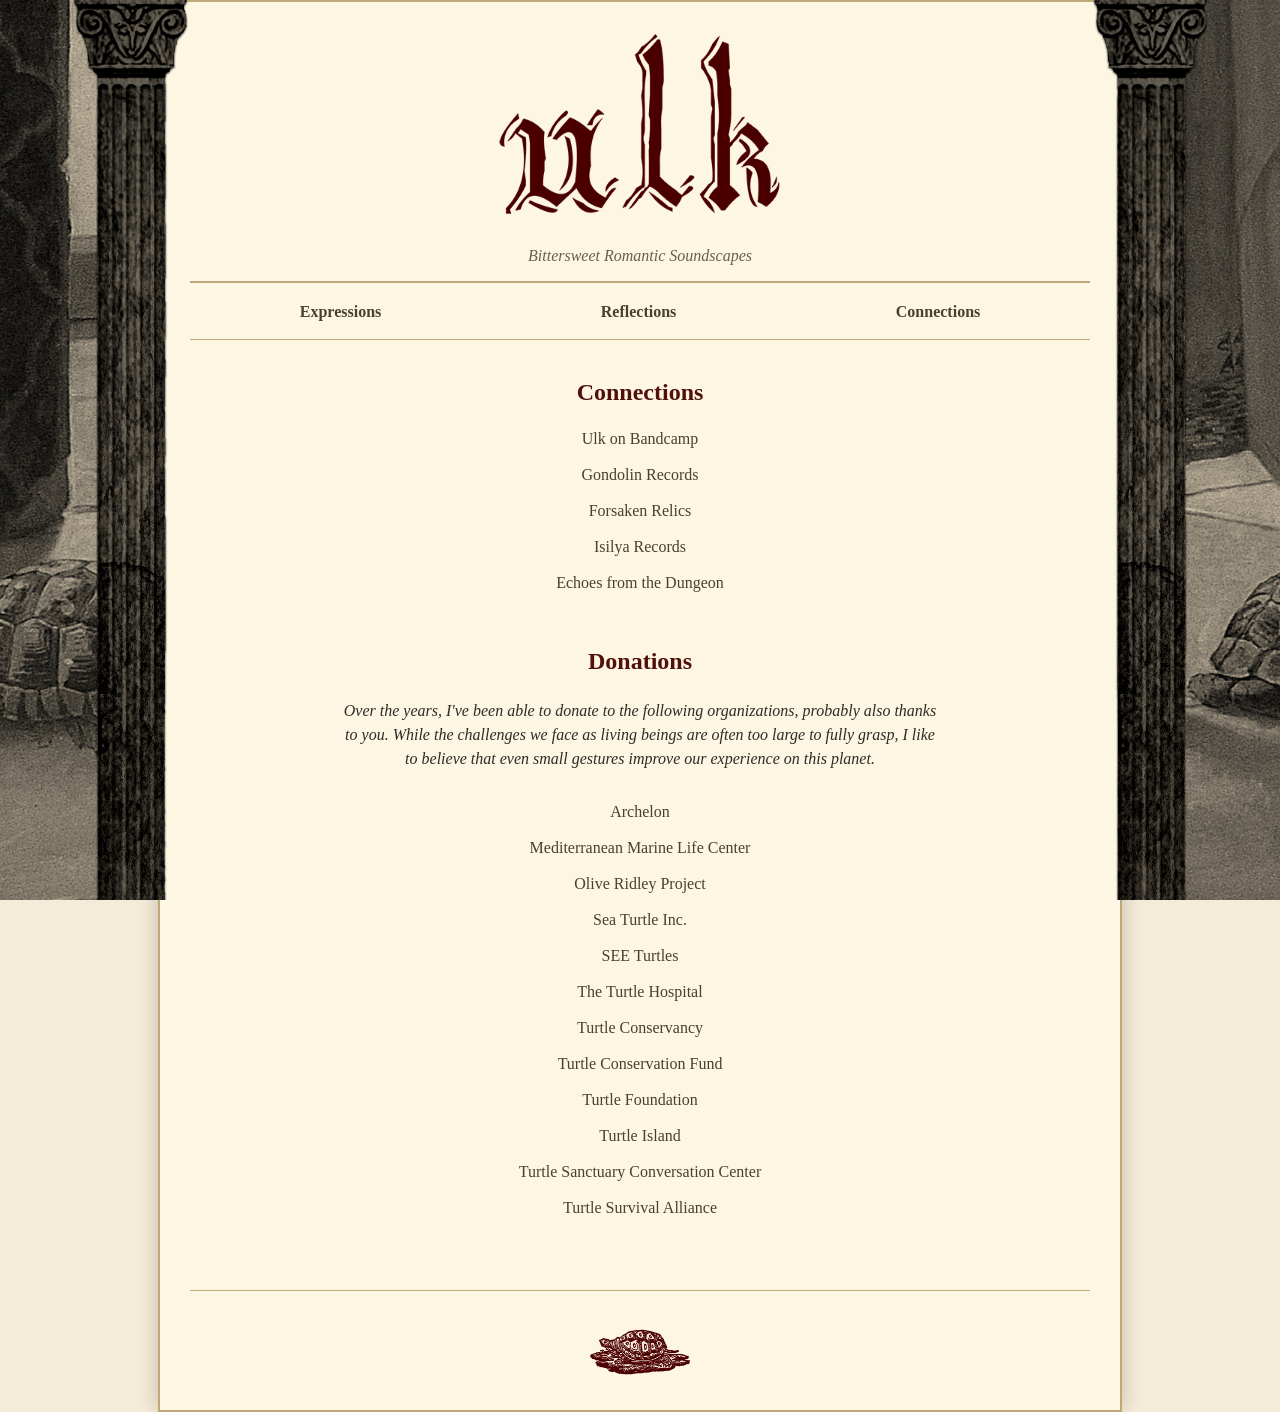
==== connections.html @ c0981541 "Add files via upload" ====
﻿<!DOCTYPE html>
<html lang="en">
<head>
    <meta charset="UTF-8">
    <title>ulk: Bittersweet Romantic Soundscapes</title>
    <link rel="stylesheet" href="styles.css">
    <link rel="icon" href="favicon.ico">
</head>
<body>
    <div class="pillar pillar-left"></div>
    <div class="container">
        <header>
            <img src="img/ulk_logo.png" alt="ulk logo" class="logo">
            <p class="subtitle">Bittersweet Romantic Soundscapes</p>
        </header>

        <nav>
            <ul>
                <li><a href="index.html">Expressions</a></li>
                <li><a href="reflections.html">Reflections</a></li>
                <li><a href="connections.html">Connections</a></li>
            </ul>
        </nav>

        <main>
            <article class="connections">
                <center>
                <h2>Connections</h2>
                    <a href="https://ulkmusic.bandcamp.com" target="_blank">Ulk on Bandcamp</a><br>
                    <a href="https://gondolinrecords.bandcamp.com" target="_blank">Gondolin Records</a><br>
                    <a href="https://forsakenrelics.com" target="_blank">Forsaken Relics</a><br>
                    <a href="https://isilyarecords.bandcamp.com" target="_blank">Isilya Records</a><br>
                    <a href="https://papaupaulpresents.com" target="_blank">Echoes from the Dungeon</a><br>
                    <br>
                <h2>Donations</h2>
                    <p>Over the years, I've been able to donate to the following organizations, probably also thanks to you. While the challenges we face as living beings are often too large to fully grasp, I like to believe that even small gestures improve our experience on this planet.</p>
                    <a href="https://archelon.gr/en" target="_blank">Archelon</a><br>
                    <a href="https://zanteturtlecenter.com/en/" target="_blank">Mediterranean Marine Life Center</a><br>
                    <a href="https://oliveridleyproject.org" target="_blank">Olive Ridley Project</a><br>
                    <a href="https://seaturtleinc.org" target="_blank">Sea Turtle Inc.</a><br>
                    <a href="https://www.seeturtles.org" target="_blank">SEE Turtles</a><br>
                    <a href="https://turtlehospital.org" target="_blank">The Turtle Hospital</a><br>
                    <a href="https://www.turtleconservancy.org" target="_blank">Turtle Conservancy</a><br>
                    <a href="https://turtleconservationfund.org" target="_blank">Turtle Conservation Fund</a><br>
                    <a href="https://www.turtle-foundation.org/en/" target="_blank">Turtle Foundation</a><br>
                    <a href="https://turtle-island.org" target="_blank">Turtle Island</a><br>
                    <a href="http://www.turtle-sanctuary.org" target="_blank">Turtle Sanctuary Conversation Center</a><br>
                    <a href="https://turtlesurvival.org/" target="_blank">Turtle Survival Alliance</a><br>
                </center>
            </article>
        </main>

        <footer>
            <img src="img/footer.png" alt="ulk icon" class="icon">
        </footer>
    </div>
    <div class="pillar pillar-right"></div>

</body>
</html>
---- styles.css ----
﻿body {
    margin: 0;
    font-family: "Garamond", "Times New Roman", serif;
    background-color: #f4ecd8;
    background-image: url('img/background.jpg');
    background-attachment: fixed;
    background-size: auto 100%;
    background-position: center;
    background-repeat: no-repeat;
    color: #2e2b26;
}

/* Container */
.container {
    max-width: 900px;
    margin: auto;
    padding: 30px;
    background: #fdf6e3;
    border: 2px solid #c2a878;
    box-shadow: 0 0 20px rgba(0,0,0,0.2);
    position: relative;
    z-index: 1;
}

.expression {
  display: flex;
  gap: 20px;
}

.reflections {
    margin: 0 auto;
    max-width: 600px;
}

.reflections p {
    line-height: 1.6;
    font-style: italic;
}

.connections {
    margin: 0 auto;
    max-width: 600px;
}

.connections p {
    font-style: italic;
    margin-bottom: 2em;
}

.connections a {
    display: block;
}

.column {
  flex: 1;
}

.column img {
  width: 100%;
  height: auto;
  border: 1px solid #c2a878;
}

/* Header */
header {
    text-align: center;
    border-bottom: 2px solid #c2a878;
    margin-bottom: 20px;
}

header h1 {
    font-size: 3em;
    letter-spacing: 2px;
}

.subtitle {
    font-style: italic;
    color: #6b5e4a;
}

.logo {
    width: 300px;
    height: auto;
    margin-bottom: 10px;
}

.center {
      text-align: center;
        line-height: 1;
}

.pillar {
    position: fixed;
    top: 0;
    bottom: 0;
    width: 120px;
    z-index: 2;
    background-size: cover;
    background-repeat: no-repeat;
    pointer-events: none;
}

.pillar-left {
    left: calc(50% - 450px - 120px);
    background-image: url('img/pillar.png');
}

.pillar-right {
    left: calc(50% + 450px);
    background-image: url('img/pillar.png');
}

/* Navigation */
nav ul {
    display: flex;
    justify-content: space-around;
    padding: 0;
    list-style: none;
    border-bottom: 1px solid #c2a878;
    margin-bottom: 20px;
    padding-bottom: 18px;
}

nav a {
    text-decoration: none;
    color: #4b3f2f;
    font-weight: bold;
}

nav a:hover {
    text-decoration: underline;
    color: #52100a;
}

a {
    text-decoration: none;
    color: #4b3f2f;
}

a:hover {
    text-decoration: underline;
    color: #52100a;
    font-weight: bold;
}

/* Layout */
main {
    display: flex;
    gap: 20px;
    min-height: 100vh;
}

article {
    flex: 3;
}

article h1 {
    font-size: 1em;
    color: #52100a;
}

article h2 {
    font-size: 1.5em;
    color: #52100a;
    margin-bottom: 1em;
}

article p {
      line-height: 1.5;
}

aside {
    flex: 1;
    background: #efe4c9;
    padding: 10px;
    border: 1px solid #c2a878;
}

aside p {
    font-size: 0.9em;
    font-style: italic;
}

/* Drop cap effect */
.dropcap::first-letter {
    float: left;
    font-size: 3em;
    line-height: 1;
    padding-right: 8px;
    font-weight: bold;
    color: #52100a;
}

/* Footer */
footer {
    text-align: center;
    margin-top: 30px;
    font-size: 0.9em;
    border-top: 1px solid #c2a878;
    padding-top: 10px;
}

footer img {
    margin-top: 2em;
    max-width: 100px;
}
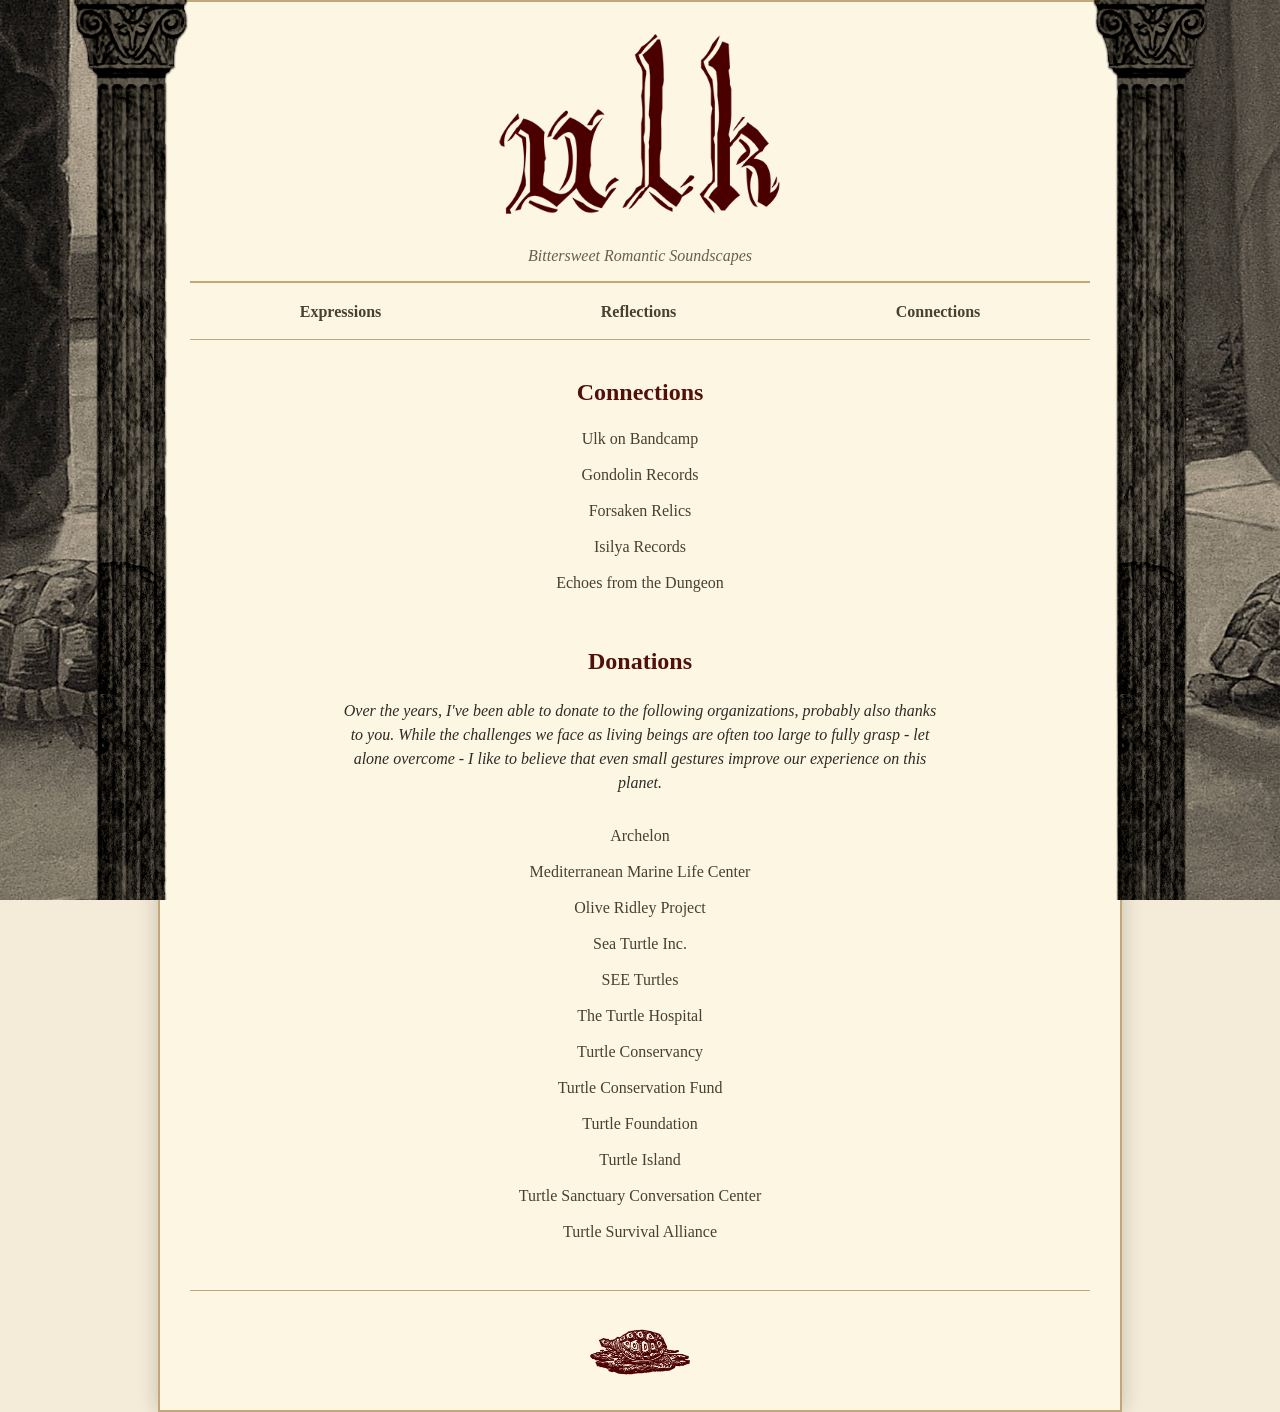
==== commit c5fe14ce: "Update connections.html" ====
--- a/connections.html
+++ b/connections.html
@@ -33,7 +33,7 @@
                     <a href="https://papaupaulpresents.com" target="_blank">Echoes from the Dungeon</a><br>
                     <br>
                 <h2>Donations</h2>
-                    <p>Over the years, I've been able to donate to the following organizations, probably also thanks to you. While the challenges we face as living beings are often too large to fully grasp, I like to believe that even small gestures improve our experience on this planet.</p>
+                    <p>Over the years, I've been able to donate to the following organizations, probably also thanks to you. While the challenges we face as living beings are often too large to fully grasp - let alone overcome - I like to believe that even small gestures improve our experience on this planet.</p>
                     <a href="https://archelon.gr/en" target="_blank">Archelon</a><br>
                     <a href="https://zanteturtlecenter.com/en/" target="_blank">Mediterranean Marine Life Center</a><br>
                     <a href="https://oliveridleyproject.org" target="_blank">Olive Ridley Project</a><br>
@@ -57,4 +57,4 @@
     <div class="pillar pillar-right"></div>
 
 </body>
-</html>+</html>
--- a/styles.css
+++ b/styles.css
@@ -203,4 +203,10 @@
 footer img {
     margin-top: 2em;
     max-width: 100px;
-}+}
+
+@media (max-width: 1000px) {
+    .pillar {
+        display: none;
+    }
+}
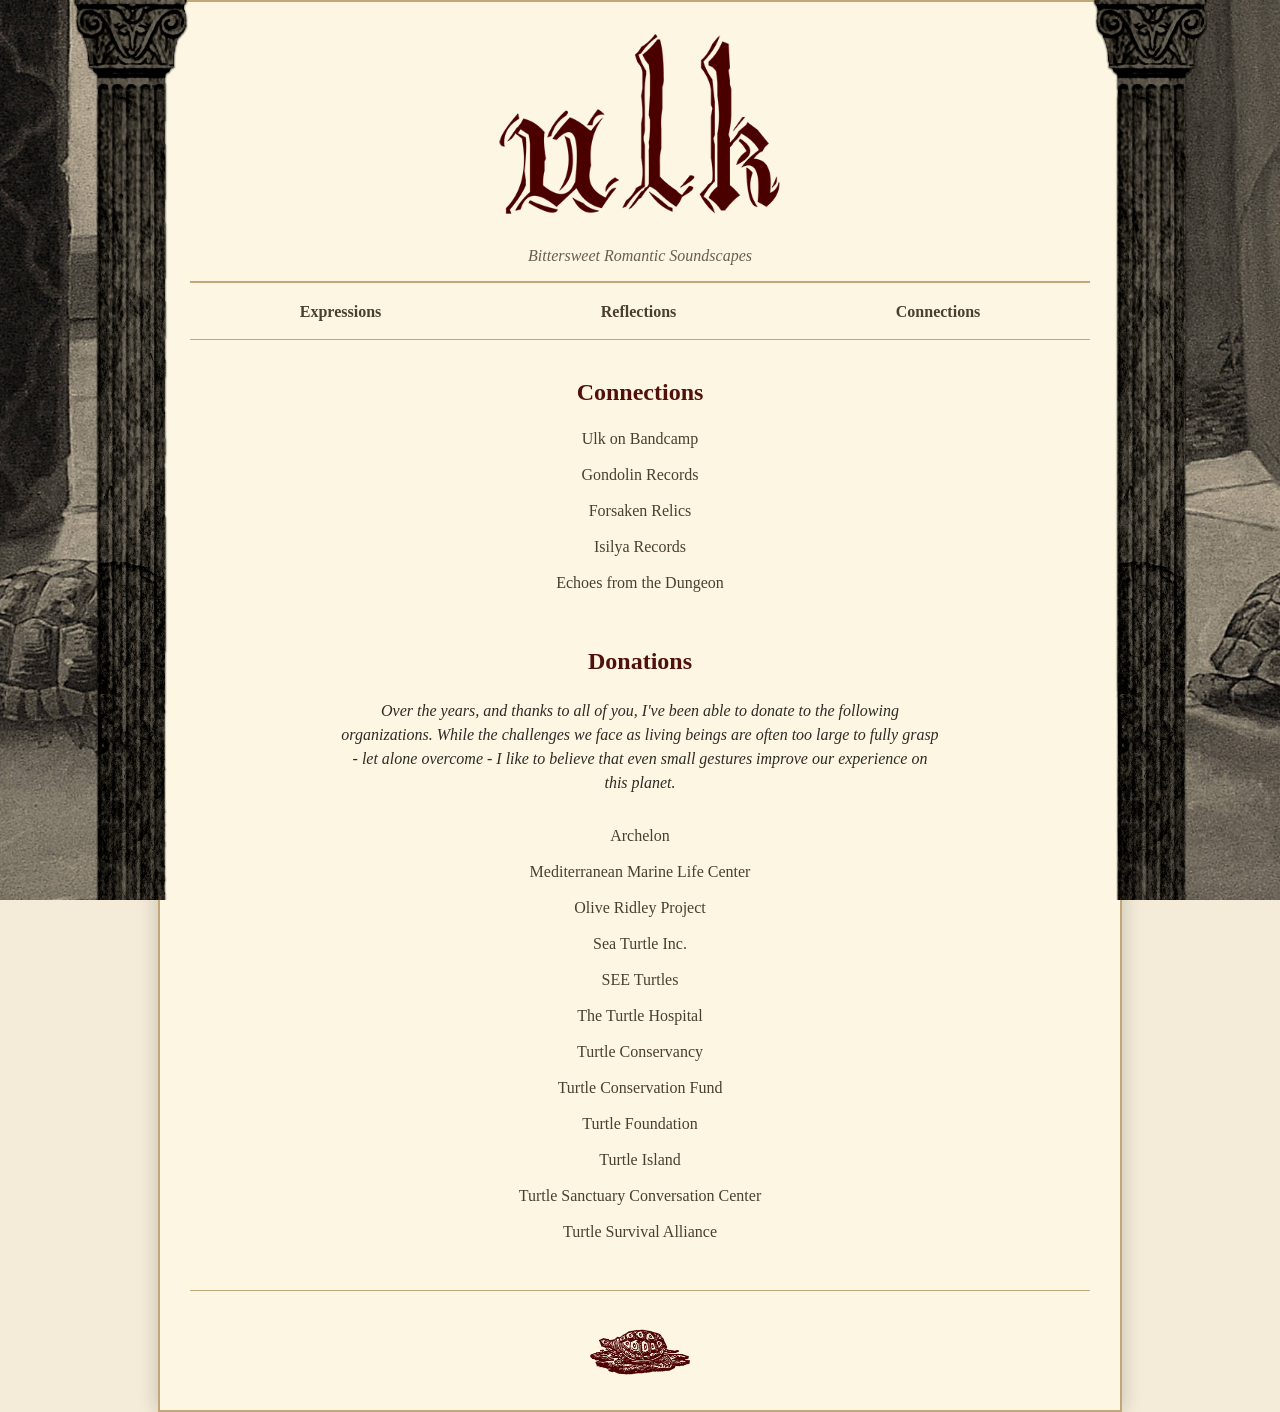
==== commit 8aa4f663: "Revise donation section in connections.html Updated donation message to acknowledge support from vis" ====
--- a/connections.html
+++ b/connections.html
@@ -33,7 +33,7 @@
                     <a href="https://papaupaulpresents.com" target="_blank">Echoes from the Dungeon</a><br>
                     <br>
                 <h2>Donations</h2>
-                    <p>Over the years, I've been able to donate to the following organizations, probably also thanks to you. While the challenges we face as living beings are often too large to fully grasp - let alone overcome - I like to believe that even small gestures improve our experience on this planet.</p>
+                    <p>Over the years, and thanks to all of you, I've been able to donate to the following organizations. While the challenges we face as living beings are often too large to fully grasp - let alone overcome - I like to believe that even small gestures improve our experience on this planet.</p>
                     <a href="https://archelon.gr/en" target="_blank">Archelon</a><br>
                     <a href="https://zanteturtlecenter.com/en/" target="_blank">Mediterranean Marine Life Center</a><br>
                     <a href="https://oliveridleyproject.org" target="_blank">Olive Ridley Project</a><br>
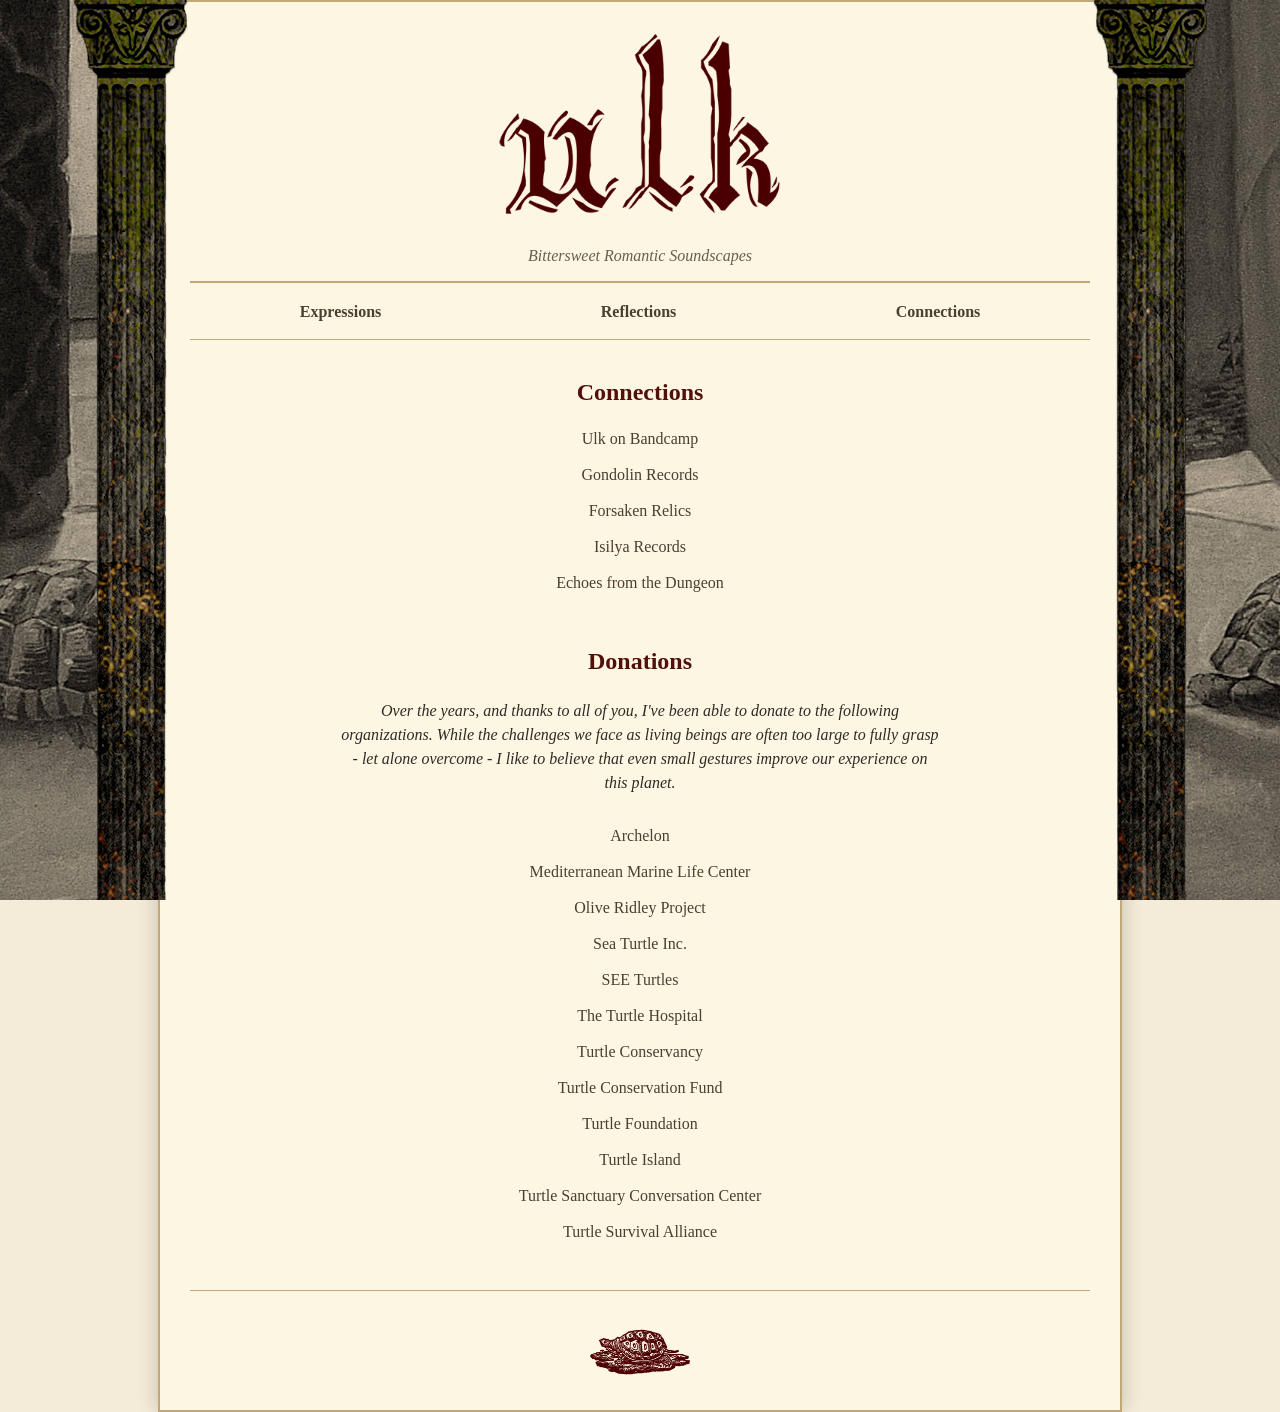
==== commit dd53c477: "Add files via upload" ====
--- a/connections.html
+++ b/connections.html
@@ -55,6 +55,6 @@
         </footer>
     </div>
     <div class="pillar pillar-right"></div>
-
+    <img src="img/moss.png" alt="" class="bottom-overlay">
 </body>
-</html>
+</html>
--- a/styles.css
+++ b/styles.css
@@ -10,7 +10,6 @@
     color: #2e2b26;
 }
 
-/* Container */
 .container {
     max-width: 900px;
     margin: auto;
@@ -61,7 +60,6 @@
   border: 1px solid #c2a878;
 }
 
-/* Header */
 header {
     text-align: center;
     border-bottom: 2px solid #c2a878;
@@ -95,22 +93,22 @@
     bottom: 0;
     width: 120px;
     z-index: 2;
-    background-size: cover;
-    background-repeat: no-repeat;
     pointer-events: none;
+
+    background-image: url('img/pillar.png');
+    background-repeat: repeat-y;
+    background-size: 100% auto;
+    background-position: top center;
 }
 
 .pillar-left {
-    left: calc(50% - 450px - 120px);
-    background-image: url('img/pillar.png');
+    right: calc(50% + 450px);
 }
 
 .pillar-right {
     left: calc(50% + 450px);
-    background-image: url('img/pillar.png');
-}
-
-/* Navigation */
+}
+
 nav ul {
     display: flex;
     justify-content: space-around;
@@ -143,7 +141,6 @@
     font-weight: bold;
 }
 
-/* Layout */
 main {
     display: flex;
     gap: 20px;
@@ -181,7 +178,6 @@
     font-style: italic;
 }
 
-/* Drop cap effect */
 .dropcap::first-letter {
     float: left;
     font-size: 3em;
@@ -191,7 +187,6 @@
     color: #52100a;
 }
 
-/* Footer */
 footer {
     text-align: center;
     margin-top: 30px;
@@ -205,8 +200,21 @@
     max-width: 100px;
 }
 
+.bottom-overlay {
+    position: fixed;
+    bottom: 0;
+    left: 0;
+    width: 100%;
+    z-index: 9;
+    pointer-events: none;
+}
+
 @media (max-width: 1000px) {
     .pillar {
         display: none;
     }
-}
+
+    .bottom-overlay {
+        display: none;
+    }
+}
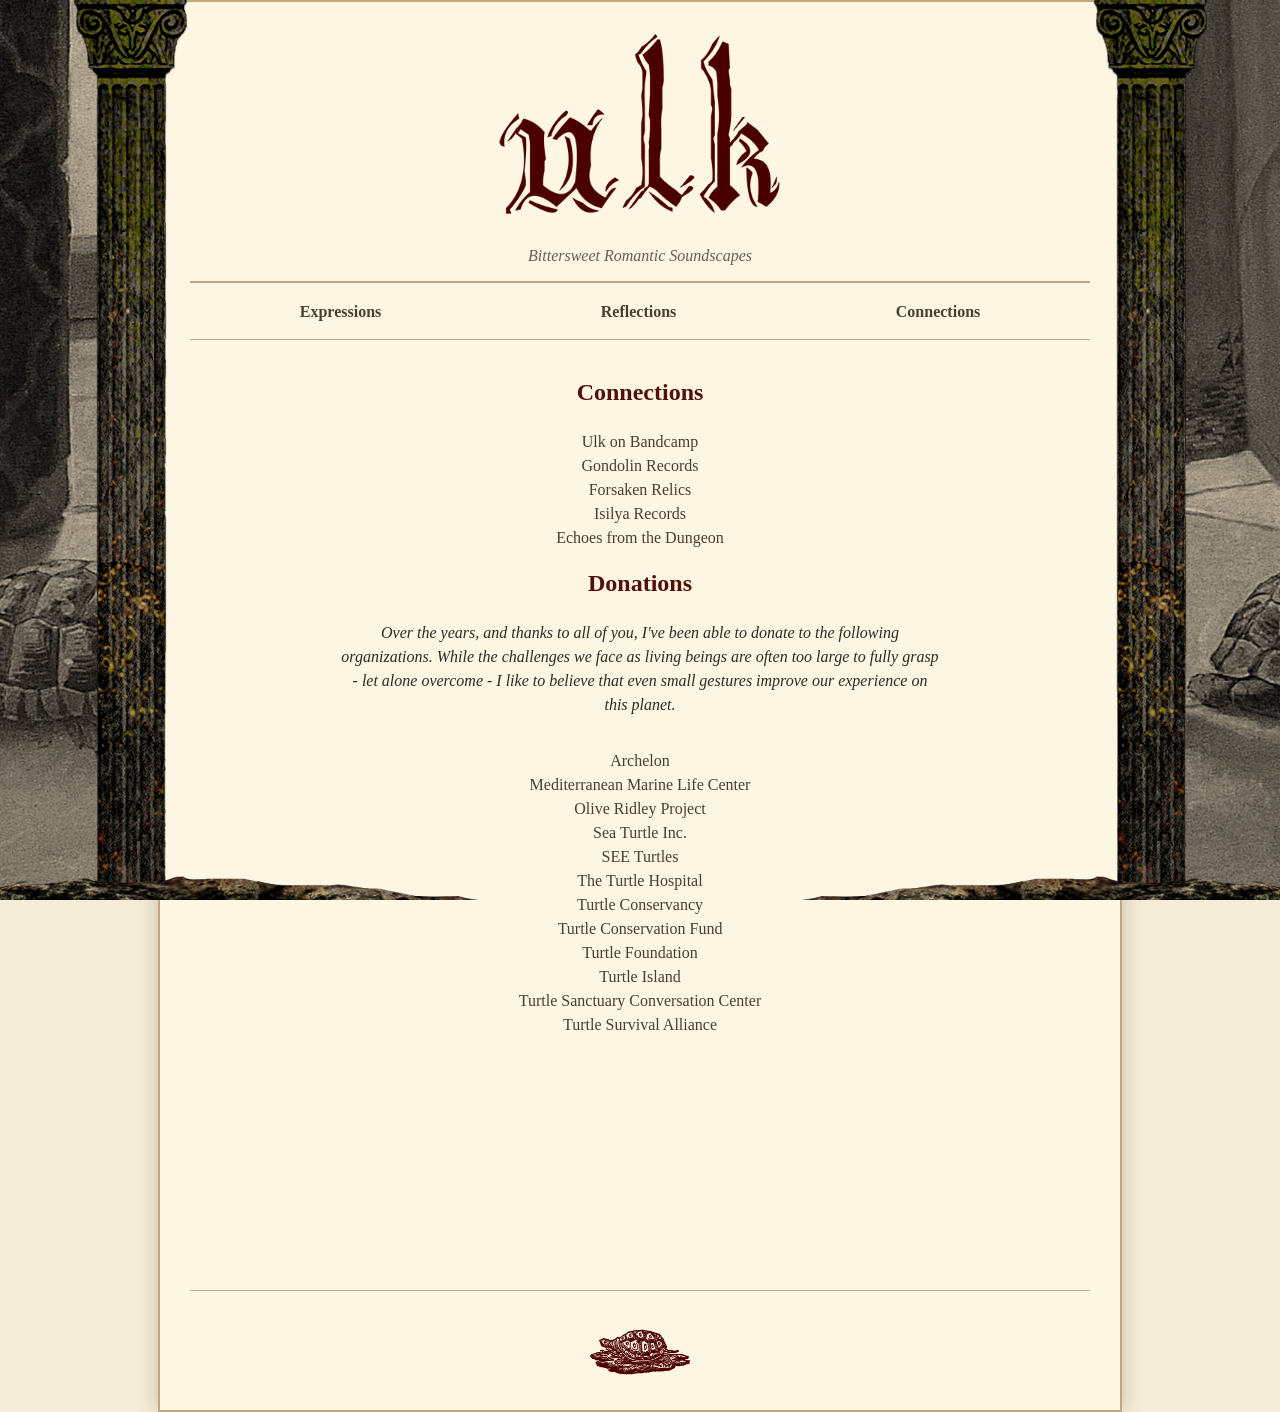
==== commit 68409852: "Add files via upload" ====
--- a/connections.html
+++ b/connections.html
@@ -23,38 +23,49 @@
         </nav>
 
         <main>
-            <article class="connections">
-                <center>
-                <h2>Connections</h2>
-                    <a href="https://ulkmusic.bandcamp.com" target="_blank">Ulk on Bandcamp</a><br>
-                    <a href="https://gondolinrecords.bandcamp.com" target="_blank">Gondolin Records</a><br>
-                    <a href="https://forsakenrelics.com" target="_blank">Forsaken Relics</a><br>
-                    <a href="https://isilyarecords.bandcamp.com" target="_blank">Isilya Records</a><br>
-                    <a href="https://papaupaulpresents.com" target="_blank">Echoes from the Dungeon</a><br>
-                    <br>
-                <h2>Donations</h2>
-                    <p>Over the years, and thanks to all of you, I've been able to donate to the following organizations. While the challenges we face as living beings are often too large to fully grasp - let alone overcome - I like to believe that even small gestures improve our experience on this planet.</p>
-                    <a href="https://archelon.gr/en" target="_blank">Archelon</a><br>
-                    <a href="https://zanteturtlecenter.com/en/" target="_blank">Mediterranean Marine Life Center</a><br>
-                    <a href="https://oliveridleyproject.org" target="_blank">Olive Ridley Project</a><br>
-                    <a href="https://seaturtleinc.org" target="_blank">Sea Turtle Inc.</a><br>
-                    <a href="https://www.seeturtles.org" target="_blank">SEE Turtles</a><br>
-                    <a href="https://turtlehospital.org" target="_blank">The Turtle Hospital</a><br>
-                    <a href="https://www.turtleconservancy.org" target="_blank">Turtle Conservancy</a><br>
-                    <a href="https://turtleconservationfund.org" target="_blank">Turtle Conservation Fund</a><br>
-                    <a href="https://www.turtle-foundation.org/en/" target="_blank">Turtle Foundation</a><br>
-                    <a href="https://turtle-island.org" target="_blank">Turtle Island</a><br>
-                    <a href="http://www.turtle-sanctuary.org" target="_blank">Turtle Sanctuary Conversation Center</a><br>
-                    <a href="https://turtlesurvival.org/" target="_blank">Turtle Survival Alliance</a><br>
-                </center>
-            </article>
-        </main>
+    <article class="connections">
+
+        <h2>Connections</h2>
+
+        <ul>
+            <li><a href="https://ulkmusic.bandcamp.com" target="_blank">Ulk on Bandcamp</a></li>
+            <li><a href="https://gondolinrecords.bandcamp.com" target="_blank">Gondolin Records</a></li>
+            <li><a href="https://forsakenrelics.com" target="_blank">Forsaken Relics</a></li>
+            <li><a href="https://isilyarecords.bandcamp.com" target="_blank">Isilya Records</a></li>
+            <li><a href="https://papaupaulpresents.com" target="_blank">Echoes from the Dungeon</a></li>
+        </ul>
+
+        <h2>Donations</h2>
+
+        <p>
+            Over the years, and thanks to all of you, I've been able to donate to the following organizations.
+            While the challenges we face as living beings are often too large to fully grasp - let alone overcome -
+            I like to believe that even small gestures improve our experience on this planet.
+        </p>
+
+        <ul>
+            <li><a href="https://archelon.gr/en" target="_blank">Archelon</a></li>
+            <li><a href="https://zanteturtlecenter.com/en/" target="_blank">Mediterranean Marine Life Center</a></li>
+            <li><a href="https://oliveridleyproject.org" target="_blank">Olive Ridley Project</a></li>
+            <li><a href="https://seaturtleinc.org" target="_blank">Sea Turtle Inc.</a></li>
+            <li><a href="https://www.seeturtles.org" target="_blank">SEE Turtles</a></li>
+            <li><a href="https://turtlehospital.org" target="_blank">The Turtle Hospital</a></li>
+            <li><a href="https://www.turtleconservancy.org" target="_blank">Turtle Conservancy</a></li>
+            <li><a href="https://turtleconservationfund.org" target="_blank">Turtle Conservation Fund</a></li>
+            <li><a href="https://www.turtle-foundation.org/en/" target="_blank">Turtle Foundation</a></li>
+            <li><a href="https://turtle-island.org" target="_blank">Turtle Island</a></li>
+            <li><a href="http://www.turtle-sanctuary.org" target="_blank">Turtle Sanctuary Conversation Center</a></li>
+            <li><a href="https://turtlesurvival.org/" target="_blank">Turtle Survival Alliance</a></li>
+        </ul>
+
+    </article>
+</main>
 
         <footer>
             <img src="img/footer.png" alt="ulk icon" class="icon">
         </footer>
     </div>
     <div class="pillar pillar-right"></div>
-    <img src="img/moss.png" alt="" class="bottom-overlay">
+    <img src="img/moss.png" alt="decorative moss" class="bottom-overlay">
 </body>
 </html>
--- a/styles.css
+++ b/styles.css
@@ -4,7 +4,7 @@
     background-color: #f4ecd8;
     background-image: url('img/background.jpg');
     background-attachment: fixed;
-    background-size: auto 100%;
+    background-size: cover;
     background-position: center;
     background-repeat: no-repeat;
     color: #2e2b26;
@@ -39,6 +39,7 @@
 .connections {
     margin: 0 auto;
     max-width: 600px;
+    text-align: center;
 }
 
 .connections p {
@@ -48,6 +49,13 @@
 
 .connections a {
     display: block;
+}
+
+.connections ul {
+    list-style: none;
+    padding-left: 0;
+    margin-left: 0;
+    line-height: 1.5em;
 }
 
 .column {
@@ -58,6 +66,13 @@
   width: 100%;
   height: auto;
   border: 1px solid #c2a878;
+}
+
+.column ol {
+    margin: 0;
+    padding-left: 0;
+    list-style-position: inside;
+    line-height: 1.5;
 }
 
 header {
@@ -217,4 +232,4 @@
     .bottom-overlay {
         display: none;
     }
-}+}
